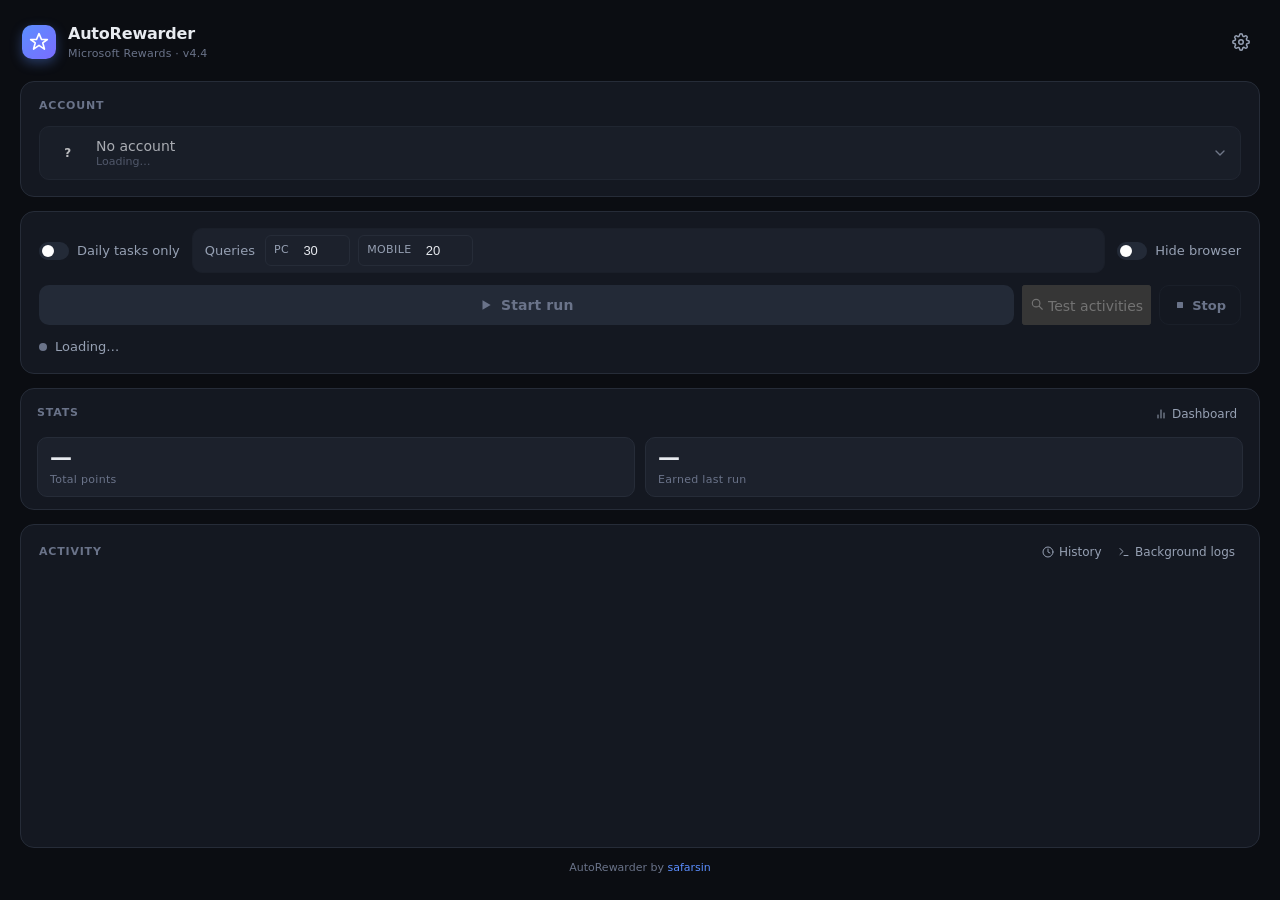
==== gui/index.html @ 1b13d006 "Merge pull request #9 from dragonballls/chore/remove-ai-helper Remove the read-only Ollama AI helper" ====
<!DOCTYPE html>
<html lang="en">
<head>
  <meta charset="UTF-8">
  <title>AutoRewarder</title>

  <link rel="stylesheet" href="normalize.css">
  <link rel="stylesheet" href="styles.css">
</head>
<body>

  <main class="app">

    <!-- ==================== Header ==================== -->
    <header class="app-header">
      <div class="brand">
        <div class="brand-mark" aria-hidden="true">
          <svg width="20" height="20" viewBox="0 0 24 24" fill="none" stroke="currentColor" stroke-width="2" stroke-linecap="round" stroke-linejoin="round">
            <path d="M12 2l3 7h7l-5.5 4 2 7.5-6.5-4.5-6.5 4.5 2-7.5L2 9h7z"></path>
          </svg>
        </div>
        <div class="brand-text">
          <h1>AutoRewarder</h1>
          <span class="brand-sub">Microsoft Rewards · v4.4</span>
        </div>
      </div>

      <div class="header-actions">
        <button id="settingsBtn" class="icon-ghost" type="button" aria-label="Settings" title="Settings">
          <svg width="18" height="18" viewBox="0 0 24 24" fill="none" stroke="currentColor" stroke-width="2" stroke-linecap="round" stroke-linejoin="round">
            <circle cx="12" cy="12" r="3"></circle>
            <path d="M19.4 15a1.65 1.65 0 0 0 .33 1.82l.06.06a2 2 0 1 1-2.83 2.83l-.06-.06a1.65 1.65 0 0 0-1.82-.33 1.65 1.65 0 0 0-1 1.51V21a2 2 0 1 1-4 0v-.09A1.65 1.65 0 0 0 9 19.4a1.65 1.65 0 0 0-1.82.33l-.06.06a2 2 0 1 1-2.83-2.83l.06-.06A1.65 1.65 0 0 0 4.6 15a1.65 1.65 0 0 0-1.51-1H3a2 2 0 1 1 0-4h.09A1.65 1.65 0 0 0 4.6 9a1.65 1.65 0 0 0-.33-1.82l-.06-.06a2 2 0 1 1 2.83-2.83l.06.06A1.65 1.65 0 0 0 9 4.6a1.65 1.65 0 0 0 1-1.51V3a2 2 0 1 1 4 0v.09a1.65 1.65 0 0 0 1 1.51 1.65 1.65 0 0 0 1.82-.33l.06-.06a2 2 0 1 1 2.83 2.83l-.06.06A1.65 1.65 0 0 0 19.4 9a1.65 1.65 0 0 0 1.51 1H21a2 2 0 1 1 0 4h-.09a1.65 1.65 0 0 0-1.51 1z"></path>
          </svg>
        </button>
      </div>
    </header>

    <!-- ==================== Account card ==================== -->
    <section class="card account-card">
      <div class="card-label">Account</div>
      <div class="account-picker" id="account_picker">
        <button class="account-trigger" id="account_trigger" type="button" aria-haspopup="listbox" aria-expanded="false" disabled>
          <span class="avatar" id="current_avatar" aria-hidden="true">?</span>
          <span class="account-info">
            <span class="account-name" id="current_label">No account</span>
            <span class="account-meta" id="current_meta">Loading…</span>
          </span>
          <svg class="chev" width="16" height="16" viewBox="0 0 24 24" fill="none" stroke="currentColor" stroke-width="2" stroke-linecap="round" stroke-linejoin="round" aria-hidden="true">
            <polyline points="6 9 12 15 18 9"></polyline>
          </svg>
        </button>
        <div class="account-menu" id="account_menu" role="listbox" hidden></div>
      </div>
    </section>

    <!-- ==================== Run card ==================== -->
    <section class="card run-card">
      <div class="run-top">
        <label class="toggle-row" title="Skip searches; only complete the daily Rewards tasks and the visual search">
          <input type="checkbox" id="dailyOnlyToggle">
          <span class="toggle-pill"></span>
          <span class="toggle-label">Daily tasks only</span>
        </label>

        <div class="field-inline queries-panel">
          <span class="field-label">Queries</span>
          <div class="count-group">
            <label class="count-field" title="Desktop searches (up to 30/day on Microsoft Rewards)">
              <span>PC</span>
              <input type="number" id="count_pc" value="30" min="0" max="130">
            </label>
            <label class="count-field" title="Mobile searches (up to 20/day on Microsoft Rewards)">
              <span>Mobile</span>
              <input type="number" id="count_mobile" value="20" min="0" max="99">
            </label>
          </div>
        </div>

        <label class="toggle-row" title="Run browser in the background">
          <input type="checkbox" id="hideBrowserToggle">
          <span class="toggle-pill"></span>
          <span class="toggle-label">Hide browser</span>
        </label>
      </div>

      <div class="run-actions">
        <button id="start_btn" class="primary-btn-lg" onclick="start_bot()" disabled>
          <svg class="btn-icon" width="14" height="14" viewBox="0 0 24 24" fill="currentColor" aria-hidden="true">
            <polygon points="6 4 20 12 6 20 6 4"></polygon>
          </svg>
          <span class="btn-label">Start run</span>
        </button>
        <button id="test_activities_btn" class="activity-test-btn" type="button"
                onclick="test_reward_activities()" disabled
                title="Read-only check of available activity types. Does not complete activities.">
          <svg width="14" height="14" viewBox="0 0 24 24" fill="none" stroke="currentColor" stroke-width="2" stroke-linecap="round" stroke-linejoin="round" aria-hidden="true">
            <circle cx="10.5" cy="10.5" r="6.5"></circle>
            <path d="m16 16 5 5"></path>
          </svg>
          <span class="activity-test-label">Test activities</span>
        </button>
        <button id="stop_btn" class="stop-btn" type="button" onclick="stop_bot()" disabled aria-label="Stop the current run">
          <svg width="12" height="12" viewBox="0 0 24 24" fill="currentColor" aria-hidden="true">
            <rect x="6" y="6" width="12" height="12" rx="1"></rect>
          </svg>
          <span class="stop-label">Stop</span>
        </button>
      </div>

      <div class="status-row">
        <span class="dot" id="dot"></span>
        <span id="status_text">Loading…</span>
      </div>
    </section>

    <!-- ==================== Stats card ==================== -->
    <section class="card stats-card" id="stats_card" role="button" tabindex="0"
             title="Open the statistics dashboard" onclick="show_stats()"
             onkeydown="if (event.key === 'Enter' || event.key === ' ') { event.preventDefault(); show_stats(); }">
      <div class="card-header">
        <div class="card-label">Stats</div>
        <span class="ghost-link" aria-hidden="true">
          <svg width="12" height="12" viewBox="0 0 24 24" fill="none" stroke="currentColor" stroke-width="2" stroke-linecap="round" stroke-linejoin="round">
            <line x1="18" y1="20" x2="18" y2="10"></line>
            <line x1="12" y1="20" x2="12" y2="4"></line>
            <line x1="6" y1="20" x2="6" y2="14"></line>
          </svg>
          Dashboard
        </span>
      </div>
      <div class="stats-tiles">
        <div class="stat-tile">
          <span class="stat-value" id="stat_total">—</span>
          <span class="stat-label" id="stat_total_label">Total points</span>
        </div>
        <div class="stat-tile">
          <span class="stat-value" id="stat_session">—</span>
          <span class="stat-label">Earned last run</span>
        </div>
      </div>
    </section>

    <!-- ==================== Activity card ==================== -->
    <section class="card activity-card">
      <div class="card-header">
        <div class="card-label">Activity</div>
        <div>
          <button id="history_btn" class="ghost-link" type="button" onclick="show_history()">
            <svg width="12" height="12" viewBox="0 0 24 24" fill="none" stroke="currentColor" stroke-width="2" stroke-linecap="round" stroke-linejoin="round" aria-hidden="true">
              <circle cx="12" cy="12" r="10"></circle>
              <polyline points="12 6 12 12 16 14"></polyline>
            </svg>
            History
          </button>
          <button id="logs_btn" class="ghost-link" type="button" onclick="show_background_logs()">
            <svg width="12" height="12" viewBox="0 0 24 24" fill="none" stroke="currentColor" stroke-width="2" stroke-linecap="round" stroke-linejoin="round" aria-hidden="true">
              <path d="M4 17l6-6-6-6"></path>
              <path d="M12 19h8"></path>
            </svg>
            Background logs
          </button>
        </div>
      </div>
      <div id="log_area" class="activity-feed"></div>
    </section>

    <footer class="app-footer">
      AutoRewarder by <a href="#" id="repo_link" onclick="pywebview.api.open_link('https://github.com/safarsin/AutoRewarder'); return false;">safarsin</a>
    </footer>

  </main>

  <!-- ==================== Empty state (first launch) ==================== -->
  <div id="empty_state" class="empty-overlay" hidden>
    <div class="empty-card">
      <div class="empty-illu" aria-hidden="true">
        <svg width="96" height="96" viewBox="0 0 96 96" fill="none" stroke="currentColor" stroke-width="2" stroke-linecap="round" stroke-linejoin="round">
          <rect x="14" y="22" width="68" height="44" rx="4" fill="var(--surface-2)"></rect>
          <line x1="8" y1="70" x2="88" y2="70"></line>
          <line x1="38" y1="70" x2="58" y2="70" stroke-width="3" stroke="var(--surface-2)"></line>
          <circle cx="48" cy="42" r="11" fill="var(--accent-soft)" stroke="var(--accent)"></circle>
          <line x1="48" y1="36" x2="48" y2="48" stroke="var(--accent)"></line>
          <line x1="42" y1="42" x2="54" y2="42" stroke="var(--accent)"></line>
        </svg>
      </div>
      <h2 class="empty-title">Welcome to AutoRewarder</h2>
      <p class="empty-subtitle">Add your first Microsoft account to get started.</p>
      <button id="empty_cta" class="primary-btn-lg" type="button">
        <svg width="14" height="14" viewBox="0 0 24 24" fill="none" stroke="currentColor" stroke-width="2.5" stroke-linecap="round" stroke-linejoin="round" aria-hidden="true">
          <line x1="12" y1="5" x2="12" y2="19"></line>
          <line x1="5" y1="12" x2="19" y2="12"></line>
        </svg>
        Create your first account
      </button>
    </div>
  </div>

  <!-- ==================== Settings modal ==================== -->
  <!--
    Two columns: a side navigation (application sections, then one entry per
    account, then About) and a pane showing a single panel at a time. Account
    panels and their nav entries are built in script.js from get_all_schedules().
  -->
  <div id="settings_modal" class="modal-backdrop" hidden>
    <div class="modal-box settings-box" role="dialog" aria-modal="true" aria-labelledby="settings_modal_title">

      <aside class="settings-nav" id="settings_nav">
        <h3 id="settings_modal_title" class="settings-nav-title">Settings</h3>

        <div class="settings-nav-group">
          <div class="settings-nav-eyebrow">Application</div>
          <button class="settings-nav-item" type="button" data-panel="general">
            <svg class="settings-nav-icon" viewBox="0 0 24 24" fill="none" stroke="currentColor" stroke-width="2" stroke-linecap="round" aria-hidden="true">
              <line x1="4" y1="21" x2="4" y2="14"></line><line x1="4" y1="10" x2="4" y2="3"></line>
              <line x1="12" y1="21" x2="12" y2="12"></line><line x1="12" y1="8" x2="12" y2="3"></line>
              <line x1="20" y1="21" x2="20" y2="16"></line><line x1="20" y1="12" x2="20" y2="3"></line>
              <line x1="1" y1="14" x2="7" y2="14"></line><line x1="9" y1="8" x2="15" y2="8"></line><line x1="17" y1="16" x2="23" y2="16"></line>
            </svg>
            <span class="settings-nav-label">General</span>
          </button>
          <button class="settings-nav-item" type="button" data-panel="tasks">
            <svg class="settings-nav-icon" viewBox="0 0 24 24" fill="none" stroke="currentColor" stroke-width="2" stroke-linecap="round" stroke-linejoin="round" aria-hidden="true">
              <path d="M22 11.08V12a10 10 0 1 1-5.93-9.14"></path><polyline points="22 4 12 14.01 9 11.01"></polyline>
            </svg>
            <span class="settings-nav-label">Daily tasks</span>
          </button>
          <button class="settings-nav-item" type="button" data-panel="search">
            <svg class="settings-nav-icon" viewBox="0 0 24 24" fill="none" stroke="currentColor" stroke-width="2" stroke-linecap="round" aria-hidden="true">
              <circle cx="11" cy="11" r="8"></circle><line x1="21" y1="21" x2="16.65" y2="16.65"></line>
            </svg>
            <span class="settings-nav-label">Search terms</span>
          </button>
        </div>

        <div class="settings-nav-group">
          <div class="settings-nav-eyebrow">Accounts</div>
          <div id="settings_nav_accounts" class="settings-nav-accounts"></div>
          <button id="settingsAddAccount" class="settings-nav-add" type="button">
            <span class="settings-nav-add-icon" aria-hidden="true">
              <svg width="11" height="11" viewBox="0 0 24 24" fill="none" stroke="currentColor" stroke-width="2.5" stroke-linecap="round">
                <line x1="12" y1="5" x2="12" y2="19"></line><line x1="5" y1="12" x2="19" y2="12"></line>
              </svg>
            </span>
            Add account
          </button>
        </div>

        <div class="settings-nav-group settings-nav-bottom">
          <button class="settings-nav-item" type="button" data-panel="about">
            <svg class="settings-nav-icon" viewBox="0 0 24 24" fill="none" stroke="currentColor" stroke-width="2" stroke-linecap="round" aria-hidden="true">
              <circle cx="12" cy="12" r="10"></circle><line x1="12" y1="16" x2="12" y2="12"></line><line x1="12" y1="8" x2="12.01" y2="8"></line>
            </svg>
            <span class="settings-nav-label">About</span>
          </button>
        </div>
      </aside>

      <section class="settings-pane">
        <div class="settings-pane-header">
          <div class="settings-pane-heading">
            <h3 id="settings_pane_title" class="modal-title">General</h3>
            <p id="settings_pane_desc" class="settings-pane-desc"></p>
          </div>
        </div>

        <div class="settings-pane-body" id="settings_pane_body">

          <!-- General -->
          <div class="settings-panel" data-panel="general" data-title="General"
               data-desc="How AutoRewarder behaves on your machine.">
            <label class="settings-row">
              <div class="settings-row-text">
                <div class="settings-row-label">Background auto-run</div>
                <div class="settings-row-hint" id="startup_hint">Automatically run AutoRewarder in the background at each account's scheduled time.</div>
              </div>
              <span class="toggle-compact">
                <input type="checkbox" id="startupToggle">
                <span class="toggle-pill"></span>
              </span>
            </label>
            <label class="settings-row">
              <div class="settings-row-text">
                <div class="settings-row-label">Close to tray</div>
                <div class="settings-row-hint">Clicking X minimizes to the system tray instead of quitting. Takes effect on next launch.</div>
              </div>
              <span class="toggle-compact">
                <input type="checkbox" id="closeToTrayToggle">
                <span class="toggle-pill"></span>
              </span>
            </label>

            <div class="settings-row settings-row-stack">
              <div class="settings-row-text">
                <div class="settings-row-label">Pause between manual searches</div>
                <div class="settings-row-hint">
                  Sets a random pause between search queries during a normal manual run.
                  It does not apply to scheduled runs or GUI runs with Advanced scheduling enabled.
                </div>
              </div>
              <div class="form-grid-2 manual-search-delay-fields">
                <div class="form-field">
                  <label for="manualSearchDelayMin">MINIMUM, SECONDS</label>
                  <input type="number" id="manualSearchDelayMin" min="0" max="1800" step="0.1">
                </div>
                <div class="form-field">
                  <label for="manualSearchDelayMax">MAXIMUM, SECONDS</label>
                  <input type="number" id="manualSearchDelayMax" min="0" max="1800" step="0.1">
                </div>
              </div>
            </div>
          </div>

          <!-- Daily tasks -->
          <div class="settings-panel" data-panel="tasks" data-title="Daily tasks"
               data-desc="A task that already ran today is skipped on the next run. Turn these on to run it again anyway.">
            <label class="settings-row">
              <div class="settings-row-text">
                <div class="settings-row-label">Force daily tasks</div>
                <div class="settings-row-hint">Run the Daily Set and More Activities even when today is already marked as done. Cards that are genuinely complete are still skipped.</div>
              </div>
              <span class="toggle-compact">
                <input type="checkbox" id="forceDailyToggle">
                <span class="toggle-pill"></span>
              </span>
            </label>
            <label class="settings-row">
              <div class="settings-row-text">
                <div class="settings-row-label">Force visual search</div>
                <div class="settings-row-hint">Run the visual search even when today is already marked as done. A different image is used each time.</div>
              </div>
              <span class="toggle-compact">
                <input type="checkbox" id="forceVisualToggle">
                <span class="toggle-pill"></span>
              </span>
            </label>
          </div>

          <!-- Search terms -->
          <div class="settings-panel" data-panel="search" data-title="Search terms"
               data-desc="Where the Bing queries come from on each run.">
            <label class="settings-row">
              <div class="settings-row-text">
                <div class="settings-row-label">Generate search terms with AI (LLM)</div>
                <div class="settings-row-hint">Choose a cloud LLM or local Ollama to generate fresh queries in your language. Cloud providers use your API key; Ollama runs on this PC. Falls back to the built-in list if generation fails.</div>
              </div>
              <span class="toggle-compact">
                <input type="checkbox" id="llmToggle">
                <span class="toggle-pill"></span>
              </span>
            </label>

            <div id="llm_fields" class="settings-fields">
              <div class="form-grid-2">
                <div class="form-field">
                  <label for="llmProvider">Provider</label>
                  <select id="llmProvider">
                    <option value="openai">OpenAI</option>
                    <option value="openai-compatible">OpenAI-compatible</option>
                    <option value="anthropic">Anthropic</option>
                    <option value="gemini">Google Gemini</option>
                    <option value="ollama">Ollama (local)</option>
                  </select>
                </div>
                <div class="form-field">
                  <label for="llmModel">Model</label>
                  <div class="field-with-button">
                    <!-- Options are filled by script.js: default, models loaded
                         from the provider for this key, then "Custom…". -->
                    <select id="llmModel">
                      <option value="">Default for provider</option>
                      <option value="__custom__">Custom…</option>
                    </select>
                    <button id="llmModelRefresh" class="icon-btn" type="button" aria-label="Load the model list from the provider" title="Load the model list from the provider">
                      <svg viewBox="0 0 24 24" aria-hidden="true"><polyline points="23 4 23 10 17 10"></polyline><path d="M20.49 15A9 9 0 1 1 18 5.3L23 10"></path></svg>
                    </button>
                  </div>
                </div>
              </div>
              <div class="form-field" id="llm_model_custom_field" hidden>
                <label for="llmModelCustom">Custom model id</label>
                <input type="text" id="llmModelCustom" placeholder="e.g. gpt-5.4-nano" autocomplete="off" spellcheck="false">
              </div>
              <p class="form-hint" id="llm_model_hint">Load the list to pick a model, or keep the provider default.</p>
              <div class="form-field" id="llm_base_url_field" hidden>
                <label for="llmBaseUrl">Base URL</label>
                <input type="url" id="llmBaseUrl" placeholder="http://127.0.0.1:11434" autocomplete="off" spellcheck="false">
              </div>
              <div class="form-grid-2">
                <div class="form-field">
                  <label for="llmApiKey">API key</label>
                  <div class="input-with-action">
                    <input type="password" id="llmApiKey" placeholder="Your own API key" autocomplete="off" spellcheck="false">
                    <button id="llmApiKeyToggle" class="input-action" type="button" aria-label="Show API key" title="Show API key">
                      <svg width="15" height="15" viewBox="0 0 24 24" fill="none" stroke="currentColor" stroke-width="2" stroke-linecap="round" stroke-linejoin="round" aria-hidden="true">
                        <path d="M1 12s4-8 11-8 11 8 11 8-4 8-11 8-11-8-11-8z"></path><circle cx="12" cy="12" r="3"></circle>
                      </svg>
                    </button>
                  </div>
                </div>
                <div class="form-field">
                  <label for="llmLocale">Language</label>
                  <input type="text" id="llmLocale" placeholder="auto" autocomplete="off" spellcheck="false">
                </div>
              </div>
              <p class="form-hint" id="llm_key_hint">Get an API key from <a href="#" id="llmKeyLink">your provider</a>.</p>
              <p class="form-hint" id="llm_locale_hint">Leave "auto" to follow your system language, or enter a locale like fr-FR.</p>
              <p class="form-hint">Cloud API keys are stored locally in settings.json (plain text). Ollama requests stay on this PC when using the default local address.</p>
            </div>
          </div>

          <!-- One panel per account, built by script.js -->
          <div id="settings_account_panels"></div>

          <!-- About -->
          <div class="settings-panel about-panel" data-panel="about" data-title="About"
               data-desc="Version, updates and where your data lives.">
            <div class="about-head">
              <div class="brand-mark" aria-hidden="true">
                <svg width="20" height="20" viewBox="0 0 24 24" fill="none" stroke="currentColor" stroke-width="2" stroke-linecap="round" stroke-linejoin="round">
                  <path d="M12 2l3 7h7l-5.5 4 2 7.5-6.5-4.5-6.5 4.5 2-7.5L2 9h7z"></path>
                </svg>
              </div>
              <div class="about-head-text">
                <div class="about-name" id="about_version">AutoRewarder</div>
                <div class="about-status" id="about_status">Microsoft Rewards automation.</div>
              </div>
            </div>
            <dl class="about-kv">
              <dt>Data folder</dt>
              <dd id="about_app_dir" class="about-kv-path">—</dd>
              <dt>Settings file</dt>
              <dd>settings.json, in that folder. It holds your LLM API key in plain text.</dd>
            </dl>
            <div class="about-actions">
              <button id="aboutCheckUpdates" class="btn-secondary" type="button">Check for updates</button>
              <button id="aboutOpenFolder" class="btn-secondary" type="button">Open data folder</button>
              <button id="aboutGithub" class="btn-secondary" type="button">GitHub</button>
            </div>
            <div class="about-credits">
              <div class="about-credit">
                <span class="about-credit-label">Author</span>
                <a class="about-person-link" href="#" onclick="pywebview.api.open_link('https://github.com/safarsin'); return false;">safarsin</a>
              </div>
              <div class="about-credit">
                <span class="about-credit-label">Co-author</span>
                <a class="about-person-link" href="#" onclick="pywebview.api.open_link('https://github.com/JeromeM'); return false;">JeromeM</a>
              </div>
              <div class="about-credit">
                <span class="about-credit-label">Contributors</span>
                <a class="about-person-link" href="#" onclick="pywebview.api.open_link('https://github.com/safarsin/AutoRewarder/graphs/contributors?all=1'); return false;">Open-source community</a>
              </div>
            </div>
          </div>

        </div>

        <div class="modal-footer">
          <span id="settings_dirty" class="settings-dirty">No changes</span>
          <button id="settingsCancel" class="btn-secondary" type="button">Cancel</button>
          <button id="settingsSave" class="btn-primary" type="button">Save</button>
        </div>
      </section>

    </div>
  </div>

  <!-- ==================== Toast container ==================== -->
  <div id="toast_container" class="toast-container" aria-live="polite" aria-atomic="false"></div>

  <!-- ==================== Generic modal ==================== -->
  <div id="app_modal" class="modal-backdrop" hidden>
    <div class="modal-box" role="dialog" aria-modal="true" aria-labelledby="modal_title">
      <div class="modal-header">
        <h3 id="modal_title" class="modal-title">Title</h3>
      </div>
      <div class="modal-body">
        <p id="modal_message" class="modal-message"></p>
        <input id="modal_input" class="modal-input" type="text" hidden>
      </div>
      <div class="modal-footer">
        <button id="modal_cancel" class="btn-secondary" type="button">Cancel</button>
        <button id="modal_confirm" class="btn-primary" type="button">OK</button>
      </div>
    </div>
  </div>

  <script src="script.js"></script>
  <script src="settings.js"></script>

</body>
</html>
---- gui/styles.css ----
/* =========================================================================
   AutoRewarder — Design System
   Simple, modern, card-based dark UI.
   ========================================================================= */

:root {
  /* Tell the engine that the whole UI is dark-themed. Native form
     controls (notably the <input type="time"> clock indicator) then
     render their glyphs in their dark-mode variant — white-on-
     transparent instead of black — and stay visible on --surface-1. */
  color-scheme: dark;

  /* Palette */
  --bg:           #0b0d12;
  --surface-1:    #141821;
  --surface-2:    #1c212c;
  --surface-3:    #232a37;
  --border:       #262c38;
  --border-soft:  #1a1f29;

  --text:         #e8ebf0;
  --text-muted:   #96a0b3;
  --text-dim:     #6a7389;

  --accent:       #5b8eff;
  --accent-hover: #4a7cee;
  --accent-soft:  rgba(91, 142, 255, 0.14);
  --accent-glow:  rgba(91, 142, 255, 0.35);

  --success:      #34d399;
  --success-soft: rgba(52, 211, 153, 0.15);
  --warning:      #fbbf24;
  --warning-soft: rgba(251, 191, 36, 0.15);
  --danger:       #f87171;
  --danger-soft:  rgba(248, 113, 113, 0.15);

  /* Geometry */
  --radius-sm:  6px;
  --radius-md:  10px;
  --radius-lg:  14px;
  --radius-xl:  18px;

  --shadow-sm:  0 1px 2px rgba(0, 0, 0, 0.3);
  --shadow-md:  0 4px 12px rgba(0, 0, 0, 0.35);
  --shadow-lg:  0 12px 32px rgba(0, 0, 0, 0.55);
}

* { box-sizing: border-box; }

html, body {
  height: 100%;
  margin: 0;
}

body {
  font-family: "Inter", -apple-system, "Segoe UI", system-ui, sans-serif;
  font-size: 14px;
  line-height: 1.5;
  background-color: var(--bg);
  color: var(--text);
  -webkit-font-smoothing: antialiased;
  user-select: none;
  overflow: hidden;
}

button {
  font-family: inherit;
  font-size: inherit;
  cursor: pointer;
}

/* =========================================================================
   App shell
   ========================================================================= */

.app {
  display: flex;
  flex-direction: column;
  gap: 14px;
  padding: 20px;
  height: 100%;
}

/* Header */

.app-header {
  display: flex;
  align-items: center;
  justify-content: space-between;
  padding: 2px 2px 4px 2px;
}

.brand {
  display: flex;
  align-items: center;
  gap: 12px;
}

.brand-mark {
  width: 34px;
  height: 34px;
  border-radius: 10px;
  background: linear-gradient(135deg, var(--accent), #7a6cff);
  color: white;
  display: flex;
  align-items: center;
  justify-content: center;
  box-shadow: 0 4px 12px var(--accent-glow);
}

.brand-text h1 {
  margin: 0;
  font-size: 16px;
  font-weight: 600;
  letter-spacing: -0.2px;
}

.brand-sub {
  display: block;
  font-size: 11px;
  color: var(--text-dim);
  letter-spacing: 0.2px;
}

.header-actions {
  display: flex;
  align-items: center;
  gap: 4px;
}

.app-footer {
  text-align: center;
  font-size: 11px;
  color: var(--text-dim);
  padding: 2px 0 4px 0;
  margin-top: -4px;
  flex-shrink: 0;
}

.app-footer a {
  color: var(--accent);
  text-decoration: none;
  font-weight: 500;
  transition: color 0.15s;
}

.app-footer a:hover {
  color: var(--accent-hover);
  text-decoration: underline;
}

/* =========================================================================
   Card
   ========================================================================= */

.card {
  background-color: var(--surface-1);
  border: 1px solid var(--border);
  border-radius: var(--radius-lg);
  padding: 16px 18px;
  display: flex;
  flex-direction: column;
  gap: 12px;
}

.card-label {
  font-size: 11px;
  font-weight: 600;
  letter-spacing: 0.8px;
  text-transform: uppercase;
  color: var(--text-dim);
}

.card-header {
  display: flex;
  align-items: center;
  justify-content: space-between;
}

/* =========================================================================
   Account picker (custom dropdown)
   ========================================================================= */

.account-picker {
  position: relative;
}

.account-trigger {
  width: 100%;
  display: flex;
  align-items: center;
  gap: 12px;
  padding: 10px 12px;
  background-color: var(--surface-2);
  border: 1px solid var(--border);
  border-radius: var(--radius-md);
  color: var(--text);
  text-align: left;
  transition: border-color 0.15s, background-color 0.15s, box-shadow 0.15s;
}

.account-trigger:hover:not(:disabled) {
  border-color: var(--accent);
  background-color: var(--surface-3);
}

.account-trigger:focus-visible {
  outline: none;
  border-color: var(--accent);
  box-shadow: 0 0 0 3px var(--accent-soft);
}

.account-trigger:disabled {
  cursor: not-allowed;
  opacity: 0.7;
}

.account-trigger[aria-expanded="true"] .chev {
  transform: rotate(180deg);
}

.account-info {
  display: flex;
  flex-direction: column;
  gap: 1px;
  flex: 1;
  min-width: 0;
}

.account-name {
  font-size: 14px;
  font-weight: 500;
  color: var(--text);
  overflow: hidden;
  text-overflow: ellipsis;
  white-space: nowrap;
}

.account-meta {
  font-size: 11px;
  color: var(--text-dim);
}

.chev {
  color: var(--text-muted);
  flex-shrink: 0;
  transition: transform 0.2s;
}

.account-menu {
  position: absolute;
  top: calc(100% + 6px);
  left: 0;
  right: 0;
  z-index: 50;
  background-color: var(--surface-2);
  border: 1px solid var(--border);
  border-radius: var(--radius-md);
  padding: 6px;
  box-shadow: var(--shadow-md);
  max-height: 260px;
  overflow-y: auto;
  animation: menu-in 0.15s ease-out;
}

.account-menu[hidden] { display: none; }

.account-option {
  display: flex;
  align-items: center;
  gap: 10px;
  width: 100%;
  padding: 8px 10px;
  background: transparent;
  border: none;
  border-radius: var(--radius-sm);
  color: var(--text);
  text-align: left;
  transition: background-color 0.1s;
}

.account-option:hover {
  background-color: var(--surface-3);
}

.account-option.current {
  background-color: var(--accent-soft);
}

.account-option.current .account-option-check {
  color: var(--accent);
  opacity: 1;
}

.account-option-info {
  flex: 1;
  min-width: 0;
  display: flex;
  flex-direction: column;
  gap: 2px;
}

.account-option-name {
  display: block;
  font-size: 13px;
  line-height: 1.25;
  overflow: hidden;
  text-overflow: ellipsis;
  white-space: nowrap;
}

.account-option-meta {
  display: block;
  font-size: 11px;
  line-height: 1.2;
  color: var(--text-dim);
}

.account-option-check {
  color: transparent;
  flex-shrink: 0;
}

.menu-divider {
  height: 1px;
  background-color: var(--border-soft);
  margin: 4px 2px;
}

.menu-action {
  display: flex;
  align-items: center;
  gap: 8px;
  width: 100%;
  padding: 8px 10px;
  background: transparent;
  border: none;
  border-radius: var(--radius-sm);
  color: var(--accent);
  text-align: left;
  font-size: 13px;
  transition: background-color 0.1s;
}

.menu-action:hover { background-color: var(--accent-soft); }

@keyframes menu-in {
  from { opacity: 0; transform: translateY(-4px); }
  to   { opacity: 1; transform: translateY(0); }
}

/* =========================================================================
   Avatar
   ========================================================================= */

.avatar {
  display: inline-flex;
  align-items: center;
  justify-content: center;
  width: 32px;
  height: 32px;
  border-radius: 50%;
  font-size: 12px;
  font-weight: 600;
  color: white;
  text-transform: uppercase;
  flex-shrink: 0;
  letter-spacing: 0.3px;
  user-select: none;
}

.avatar-sm { width: 24px; height: 24px; font-size: 10px; }
.avatar-lg { width: 40px; height: 40px; font-size: 14px; }

/* =========================================================================
   Run card — queries, toggle, big start button
   ========================================================================= */

.run-top {
  display: flex;
  align-items: center;
  justify-content: flex-start;
  flex-wrap: wrap;
  gap: 12px;
}

.run-top .toggle-row {
  flex: 0 0 auto;
  min-width: max-content;
}

.run-top .queries-panel {
  flex: 1 1 240px;
  min-width: 0;
}

.queries-panel {
  background-color: var(--surface-2);
  border: 1px solid var(--border-soft);
  border-radius: var(--radius-md);
  padding: 6px 12px;
}

input[type="number"]:disabled {
  opacity: 0.5;
  cursor: not-allowed;
}

.queries-panel:has(input[type="number"]:disabled) {
  opacity: 0.55;
}

.field-inline {
  display: flex;
  align-items: center;
  gap: 10px;
}

.field-label {
  font-size: 13px;
  color: var(--text-muted);
}

input[type="number"] {
  width: 60px;
  padding: 7px 8px;
  background-color: var(--surface-2);
  border: 1px solid var(--border);
  border-radius: var(--radius-sm);
  color: var(--text);
  font-size: 14px;
  font-weight: 500;
  text-align: center;
  outline: none;
  transition: border-color 0.15s, box-shadow 0.15s;
}

input[type="number"]:focus {
  border-color: var(--accent);
  box-shadow: 0 0 0 3px var(--accent-soft);
}

/* PC + Mobile query counters in the Run card */
.count-group {
  display: flex;
  gap: 8px;
}

.count-field {
  display: inline-flex;
  align-items: center;
  gap: 6px;
  padding: 4px 8px;
  background-color: var(--surface-2);
  border: 1px solid var(--border);
  border-radius: var(--radius-sm);
  cursor: pointer;
  transition: border-color 0.15s;
}

.count-field:hover { border-color: var(--accent); }
.count-field:focus-within {
  border-color: var(--accent);
  box-shadow: 0 0 0 3px var(--accent-soft);
}

.count-field > span {
  font-size: 11px;
  font-weight: 500;
  color: var(--text-muted);
  text-transform: uppercase;
  letter-spacing: 0.4px;
}

.count-field input[type="number"] {
  width: 46px;
  padding: 3px 4px;
  background-color: transparent;
  border: none;
  border-radius: 0;
  font-size: 13px;
}

.count-field input[type="number"]:focus {
  border: none;
  box-shadow: none;
}

/* Toggle switch */

.toggle-row {
  display: inline-flex;
  align-items: center;
  gap: 8px;
  cursor: pointer;
  user-select: none;
}

.toggle-row input {
  position: absolute;
  opacity: 0;
  pointer-events: none;
}

.toggle-pill {
  display: inline-block;
  width: 30px;
  height: 18px;
  background-color: var(--surface-3);
  border-radius: 20px;
  position: relative;
  transition: background-color 0.2s;
  flex-shrink: 0;
}

.toggle-pill::before {
  content: "";
  position: absolute;
  width: 12px;
  height: 12px;
  border-radius: 50%;
  background-color: white;
  top: 3px;
  left: 3px;
  transition: transform 0.2s;
}

.toggle-row input:checked + .toggle-pill {
  background-color: var(--accent);
}

.toggle-row input:checked + .toggle-pill::before {
  transform: translateX(12px);
}

.toggle-row input:focus-visible + .toggle-pill {
  box-shadow: 0 0 0 3px var(--accent-soft);
}

.toggle-label {
  font-size: 13px;
  color: var(--text-muted);
  white-space: nowrap;
}

/* Primary large button */

.primary-btn-lg {
  display: inline-flex;
  align-items: center;
  justify-content: center;
  gap: 8px;
  width: 100%;
  padding: 12px 16px;
  background-color: var(--accent);
  color: white;
  border: none;
  border-radius: var(--radius-md);
  font-size: 14px;
  font-weight: 600;
  letter-spacing: 0.1px;
  transition: background-color 0.15s, transform 0.05s, box-shadow 0.2s;
  box-shadow: 0 2px 8px var(--accent-glow);
}

.primary-btn-lg:hover:not(:disabled) {
  background-color: var(--accent-hover);
  box-shadow: 0 4px 14px var(--accent-glow);
}

.primary-btn-lg:active:not(:disabled) { transform: translateY(1px); }

.primary-btn-lg:disabled {
  background-color: var(--surface-3);
  color: var(--text-dim);
  cursor: not-allowed;
  box-shadow: none;
}

/* Run actions row: Start button (flex grow) + Stop button (fixed) */

.run-actions {
  display: flex;
  align-items: stretch;
  gap: 8px;
  width: 100%;
}

.run-actions .primary-btn-lg {
  flex: 1;
  width: auto;
}

/* Single-task test button, and the picker it opens. Testing one earning task
   is the only way to tell whether that task works on this account. */

.test-task-btn {
  display: inline-flex;
  align-items: center;
  justify-content: center;
  gap: 7px;
  padding: 0 12px;
  min-width: 132px;
  background-color: var(--surface-2);
  color: var(--text);
  border: 1px solid var(--border);
  border-radius: var(--radius-md);
  font-size: 12px;
  font-weight: 600;
  cursor: pointer;
  transition: background-color 0.15s, border-color 0.15s, color 0.15s;
}

.test-task-btn:hover:not(:disabled) {
  background-color: var(--surface-3);
  border-color: var(--accent);
}

.test-task-btn:focus-visible {
  outline: 2px solid var(--accent);
  outline-offset: 2px;
}

.test-task-btn:disabled {
  color: var(--text-dim);
  border-color: var(--border-soft);
  cursor: not-allowed;
}

.test-task-btn svg {
  flex: 0 0 auto;
}

.task-picker-overlay {
  position: fixed;
  inset: 0;
  z-index: 1000;
  display: flex;
  align-items: center;
  justify-content: center;
  padding: 24px;
  background: rgba(4, 8, 14, 0.72);
  backdrop-filter: blur(2px);
}

.task-picker {
  width: min(520px, 100%);
  max-height: min(78vh, 640px);
  overflow-y: auto;
  padding: 20px;
  background: var(--surface-1);
  border: 1px solid var(--border);
  border-radius: var(--radius-lg);
  box-shadow: 0 18px 48px rgba(0, 0, 0, 0.45);
}

.task-picker h3 {
  margin: 0 0 6px;
  font-size: 15px;
  font-weight: 700;
}

.task-picker-hint {
  margin: 0 0 14px;
  color: var(--text-dim);
  font-size: 12px;
  line-height: 1.5;
}

.task-picker-list {
  display: flex;
  flex-direction: column;
  gap: 6px;
}

.task-picker-item {
  display: flex;
  flex-direction: column;
  gap: 3px;
  padding: 10px 12px;
  text-align: left;
  background: var(--surface-2);
  color: var(--text);
  border: 1px solid var(--border);
  border-radius: var(--radius-md);
  cursor: pointer;
  transition: background-color 0.12s, border-color 0.12s;
}

.task-picker-item:hover {
  background: var(--surface-3);
  border-color: var(--accent);
}

.task-picker-item:focus-visible {
  outline: 2px solid var(--accent);
  outline-offset: 2px;
}

.task-picker-name {
  font-size: 13px;
  font-weight: 600;
}

.task-picker-desc {
  color: var(--text-dim);
  font-size: 12px;
}

.task-picker-cancel {
  margin-top: 14px;
  width: 100%;
  padding: 9px 12px;
  background: transparent;
  color: var(--text-dim);
  border: 1px solid var(--border-soft);
  border-radius: var(--radius-md);
  font-size: 12px;
  font-weight: 600;
  cursor: pointer;
}

.task-picker-cancel:hover {
  color: var(--text);
  border-color: var(--border);
}

.stop-btn {
  display: inline-flex;
  align-items: center;
  justify-content: center;
  gap: 6px;
  padding: 0 14px;
  background-color: transparent;
  color: var(--danger);
  border: 1px solid var(--danger-soft);
  border-radius: var(--radius-md);
  font-size: 13px;
  font-weight: 600;
  cursor: pointer;
  transition: background-color 0.15s, border-color 0.15s, color 0.15s;
}

.stop-btn:hover:not(:disabled) {
  background-color: var(--danger-soft);
  border-color: var(--danger);
}

.stop-btn:disabled {
  color: var(--text-dim);
  border-color: var(--border-soft);
  cursor: not-allowed;
}

/* Status row */

.status-row {
  display: flex;
  align-items: center;
  gap: 8px;
  font-size: 13px;
  color: var(--text-muted);
}

.dot {
  width: 8px;
  height: 8px;
  border-radius: 50%;
  background-color: var(--text-dim);
  transition: background-color 0.3s, box-shadow 0.3s;
}

.dot.ready   { background-color: var(--accent);  box-shadow: 0 0 8px var(--accent-glow); }
.dot.warning { background-color: var(--warning); box-shadow: 0 0 8px var(--warning-soft); }
.dot.active  {
  background-color: var(--success);
  box-shadow: 0 0 10px var(--success);
  animation: pulse 1.6s ease-in-out infinite;
}

@keyframes pulse {
  0%, 100% { box-shadow: 0 0 8px var(--success); }
  50%      { box-shadow: 0 0 16px var(--success); }
}

/* =========================================================================
   Stats card (compact) — opens the dashboard window on click
   ========================================================================= */

.stats-card {
  padding: 12px 16px;
  gap: 10px;
  cursor: pointer;
  transition: border-color 0.15s, background-color 0.15s, box-shadow 0.15s;
}

.stats-card:hover {
  border-color: var(--accent);
  box-shadow: 0 0 0 1px var(--accent-soft);
}

.stats-card:focus-visible {
  outline: none;
  border-color: var(--accent);
  box-shadow: 0 0 0 2px var(--accent-glow);
}

.stats-card .ghost-link {
  pointer-events: none;
}

.stats-tiles {
  display: grid;
  grid-template-columns: 1fr 1fr;
  gap: 10px;
}

.stat-tile {
  display: flex;
  flex-direction: column;
  gap: 2px;
  padding: 8px 12px;
  background-color: var(--surface-2);
  border: 1px solid var(--border);
  border-radius: var(--radius-md);
}

.stat-value {
  font-size: 22px;
  font-weight: 700;
  line-height: 1.1;
  color: var(--text);
  font-variant-numeric: tabular-nums;
}

.stat-label {
  font-size: 11px;
  color: var(--text-dim);
  letter-spacing: 0.3px;
}

/* "Searching" state — pulses the values while Python scrapes the real balance
   (at launch or on a manual refresh). */
.stats-card.stats-loading .stat-value {
  position: relative;
  color: transparent;
  border-radius: var(--radius-sm);
  background: linear-gradient(90deg, var(--surface-3) 25%, var(--surface-2) 37%, var(--surface-3) 63%);
  background-size: 400% 100%;
  animation: stat-shimmer 1.3s ease-in-out infinite;
}

@keyframes stat-shimmer {
  0%   { background-position: 100% 50%; }
  100% { background-position: 0 50%; }
}

/* ---- Shared chart legend (used here and in the dashboard window) ---- */
.chart-legend {
  display: flex;
  gap: 12px;
}

.legend-item {
  display: inline-flex;
  align-items: center;
  gap: 5px;
  font-size: 10.5px;
  color: var(--text-muted);
}

.legend-dot {
  width: 9px;
  height: 9px;
  border-radius: 3px;
  display: inline-block;
}

/* Shared segment / legend colours (PC, Mobile, Daily, Earn, Quests). */
.legend-pc,     .bar-pc     { background-color: var(--accent); }
.legend-mobile, .bar-mobile { background-color: #a78bfa; }
.legend-daily,  .bar-daily  { background-color: var(--success); }
.legend-earn,   .bar-earn   { background-color: #f59e0b; }
.legend-quests, .bar-quests { background-color: #f472b6; }

/* =========================================================================
   Activity feed
   ========================================================================= */

.activity-card {
  flex: 1;
  min-height: 0;
  overflow: hidden;
}

.activity-feed {
  flex: 1;
  overflow-y: auto;
  padding: 4px 2px 0 2px;
  font-size: 12.5px;
  font-family: "JetBrains Mono", "SF Mono", "Consolas", "Courier New", monospace;
  color: var(--text-muted);
  line-height: 1.6;
  /* Let users select/copy log lines (body sets user-select: none globally). */
  user-select: text;
}

.log-line {
  display: block;
  padding: 2px 0;
  animation: log-in 0.25s ease-out;
}

.log-line.error   { color: var(--danger); }
.log-line.warning { color: var(--warning); }
.log-line.success { color: var(--success); }

@keyframes log-in {
  from { opacity: 0; transform: translateY(2px); }
  to   { opacity: 1; transform: translateY(0); }
}

.ghost-link {
  display: inline-flex;
  align-items: center;
  gap: 5px;
  background: transparent;
  border: none;
  padding: 4px 6px;
  color: var(--text-muted);
  font-size: 12px;
  border-radius: var(--radius-sm);
  transition: color 0.15s, background-color 0.15s;
}

.ghost-link:hover {
  color: var(--accent);
  background-color: var(--accent-soft);
}

/* =========================================================================
   Ghost icon button (header / modal close)
   ========================================================================= */

.icon-ghost {
  background: transparent;
  color: var(--text-muted);
  border: none;
  padding: 8px;
  border-radius: var(--radius-md);
  display: inline-flex;
  align-items: center;
  justify-content: center;
  transition: background-color 0.15s, color 0.15s;
}

.icon-ghost:hover {
  background-color: var(--surface-2);
  color: var(--text);
}

/* =========================================================================
   Empty state (overlays the app on first launch)
   ========================================================================= */

.empty-overlay {
  position: fixed;
  inset: 0;
  background-color: rgba(11, 13, 18, 0.92);
  backdrop-filter: blur(4px);
  -webkit-backdrop-filter: blur(4px);
  display: flex;
  align-items: center;
  justify-content: center;
  z-index: 100;
  animation: fade-in 0.3s ease-out;
}

.empty-overlay[hidden] { display: none; }

.empty-card {
  display: flex;
  flex-direction: column;
  align-items: center;
  gap: 10px;
  max-width: 340px;
  padding: 28px 28px 24px 28px;
  text-align: center;
  background-color: var(--surface-1);
  border: 1px solid var(--border);
  border-radius: var(--radius-xl);
  box-shadow: var(--shadow-lg);
  animation: modal-in 0.25s cubic-bezier(0.18, 0.89, 0.32, 1.28);
}

.empty-illu {
  color: var(--accent);
  margin-bottom: 4px;
}

.empty-title {
  margin: 0;
  font-size: 18px;
  font-weight: 600;
  color: var(--text);
}

.empty-subtitle {
  margin: 0 0 14px 0;
  font-size: 13px;
  color: var(--text-muted);
}

/* =========================================================================
   Toasts
   ========================================================================= */

.toast-container {
  position: fixed;
  bottom: 16px;
  right: 16px;
  display: flex;
  flex-direction: column;
  gap: 8px;
  z-index: 10000;
  pointer-events: none;
}

.toast {
  pointer-events: auto;
  display: flex;
  align-items: flex-start;
  gap: 10px;
  min-width: 240px;
  max-width: 320px;
  padding: 10px 14px 10px 12px;
  background-color: var(--surface-2);
  color: var(--text);
  border: 1px solid var(--border);
  border-left: 3px solid var(--accent);
  border-radius: var(--radius-md);
  font-size: 13px;
  line-height: 1.4;
  box-shadow: var(--shadow-lg);
  animation: toast-in 0.25s cubic-bezier(0.18, 0.89, 0.32, 1.28);
}

.toast.hiding { animation: toast-out 0.2s ease-in forwards; }

.toast.success { border-left-color: var(--success); }
.toast.warning { border-left-color: var(--warning); }
.toast.error   { border-left-color: var(--danger); }
.toast.info    { border-left-color: var(--accent); }

.toast-icon { flex-shrink: 0; width: 16px; height: 16px; margin-top: 1px; }
.toast.success .toast-icon { color: var(--success); }
.toast.warning .toast-icon { color: var(--warning); }
.toast.error   .toast-icon { color: var(--danger); }
.toast.info    .toast-icon { color: var(--accent); }

.toast-msg { flex: 1; }

.star-prompt-toast {
  width: min-content;
  min-width: 280px;
  max-width: calc(100vw - 32px);
  padding: 14px 14px 15px 16px;
  background:
    linear-gradient(145deg, rgba(91, 142, 255, 0.08), transparent 48%),
    var(--surface-2);
  border-color: rgba(91, 142, 255, 0.2);
  border-left-width: 4px;
  box-shadow:
    0 12px 32px rgba(0, 0, 0, 0.55),
    0 0 24px rgba(91, 142, 255, 0.1);
}

.star-prompt-toast .toast-msg {
  width: 100%;
  min-width: 0;
}

.star-prompt-toast strong {
  display: block;
  margin-bottom: 4px;
  color: var(--text);
  font-size: 15px;
  font-weight: 650;
  letter-spacing: -0.1px;
}

.star-prompt-toast .toast-msg > div:not(.star-prompt-actions) {
  color: var(--text-muted);
  font-size: 12px;
  line-height: 1.45;
  white-space: normal;
  overflow-wrap: break-word;
}

.star-prompt-actions {
  display: flex;
  flex-wrap: nowrap;
  white-space: nowrap;
  align-items: center;
  gap: 6px;
  margin-top: 12px;
}

.star-prompt-actions button {
  min-height: 30px;
  padding: 5px 10px;
  border: 1px solid transparent;
  border-radius: var(--radius-sm);
  font-size: 12px;
  line-height: 1.2;
  transition:
    background-color 0.15s,
    border-color 0.15s,
    color 0.15s,
    transform 0.15s;
}

.star-prompt-actions button:active {
  transform: translateY(1px);
}

.star-prompt-star {
  background: var(--accent);
  border-color: var(--accent);
  color: white;
  font-weight: 600;
  box-shadow: 0 2px 8px var(--accent-glow);
}

.star-prompt-star:hover {
  background: var(--accent-hover);
  border-color: var(--accent-hover);
}

.star-prompt-later {
  background: var(--surface-3);
  border-color: var(--border);
  color: var(--text);
}

.star-prompt-later:hover {
  background: var(--surface-1);
  border-color: var(--text-dim);
}

.star-prompt-disable {
  background: transparent;
  border-color: transparent !important;
  color: var(--text-dim);
}

.star-prompt-disable:hover {
  border-color: var(--border) !important;
  color: var(--text-muted);
}

.star-prompt-toast .toast-close {
  margin: -2px -2px 0 4px;
}

.star-prompt-toast button:focus-visible {
  outline: 2px solid var(--accent);
  outline-offset: 2px;
}

.toast-close {
  background: transparent;
  color: var(--text-dim);
  border: none;
  padding: 0;
  font-size: 16px;
  line-height: 1;
}

.toast-close:hover { color: var(--text); }

@keyframes toast-in {
  from { transform: translateX(120%); opacity: 0; }
  to   { transform: translateX(0);    opacity: 1; }
}
@keyframes toast-out {
  from { transform: translateX(0);    opacity: 1; }
  to   { transform: translateX(120%); opacity: 0; }
}

/* =========================================================================
   Modals (generic + accounts)
   ========================================================================= */

.modal-backdrop {
  position: fixed;
  inset: 0;
  background-color: rgba(1, 4, 9, 0.65);
  backdrop-filter: blur(3px);
  -webkit-backdrop-filter: blur(3px);
  display: flex;
  align-items: center;
  justify-content: center;
  z-index: 9998;
  animation: fade-in 0.15s ease-out;
}

.modal-backdrop[hidden] { display: none; }

.modal-box {
  width: 340px;
  max-width: 90%;
  /* Never grow taller than the window: the body scrolls internally, the
     header and footer stay pinned so the Save / Cancel buttons are always
     reachable even with many accounts. */
  max-height: 90vh;
  background-color: var(--surface-1);
  border: 1px solid var(--border);
  border-radius: var(--radius-lg);
  box-shadow: var(--shadow-lg);
  animation: modal-in 0.2s cubic-bezier(0.18, 0.89, 0.32, 1.28);
  overflow: hidden;
  display: flex;
  flex-direction: column;
}

.modal-box.wide { width: 420px; }

.modal-header {
  display: flex;
  align-items: center;
  justify-content: space-between;
  padding: 14px 16px 6px 18px;
  flex-shrink: 0;
}

.modal-title {
  margin: 0;
  font-size: 15px;
  font-weight: 600;
  color: var(--text);
}

.modal-body {
  padding: 6px 18px 16px 18px;
  /* Take the remaining space inside the capped modal-box and scroll when
     the schedule list (or any future content) overflows. */
  flex: 1 1 auto;
  overflow-y: auto;
  min-height: 0;
}

.modal-message {
  margin: 0;
  font-size: 13px;
  color: var(--text-muted);
  line-height: 1.5;
}

.modal-input {
  width: 100%;
  margin-top: 12px;
  padding: 9px 11px;
  background-color: var(--surface-2);
  border: 1px solid var(--border);
  border-radius: var(--radius-sm);
  color: var(--text);
  font-size: 14px;
  outline: none;
  transition: border-color 0.15s, box-shadow 0.15s;
}

.modal-input:focus {
  border-color: var(--accent);
  box-shadow: 0 0 0 3px var(--accent-soft);
}

.modal-footer {
  display: flex;
  justify-content: flex-end;
  gap: 8px;
  padding: 10px 18px 14px 18px;
  border-top: 1px solid var(--border-soft);
  background-color: rgba(0, 0, 0, 0.15);
  flex-shrink: 0;  /* Pinned: Save/Cancel always visible. */
}

.btn-primary,
.btn-secondary {
  padding: 7px 14px;
  border-radius: var(--radius-md);
  font-size: 13px;
  border: 1px solid transparent;
  transition: background-color 0.15s, color 0.15s, border-color 0.15s;
}

.btn-primary {
  background-color: var(--accent);
  color: white;
  border-color: var(--accent);
}
.btn-primary:hover { background-color: var(--accent-hover); border-color: var(--accent-hover); }
.btn-primary:disabled { opacity: 0.6; cursor: default; }
.btn-primary:disabled:hover { background-color: var(--accent); border-color: var(--accent); }
.btn-primary.danger { background-color: var(--danger); border-color: var(--danger); color: white; }
.btn-primary.danger:hover { background-color: #e05555; border-color: #e05555; }

.btn-secondary {
  background-color: transparent;
  color: var(--text-muted);
  border-color: var(--border);
}
.btn-secondary:hover { color: var(--text); border-color: var(--text-muted); }
.btn-secondary:disabled { opacity: 0.6; cursor: default; }

/* =========================================================================
   Settings modal — side navigation + one panel at a time
   ========================================================================= */

/* Nearly the full 680x840 window: 172px of navigation on the left, and a
   content pane whose inner width matches the old single-column modal, so
   the existing row / field styles below apply unchanged. */
.modal-box.settings-box {
  width: 632px;
  max-width: calc(100% - 48px);
  height: 760px;
  max-height: 90vh;
  display: grid;
  grid-template-columns: 172px minmax(0, 1fr);
}

/* --- Navigation column --- */

.settings-nav {
  display: flex;
  flex-direction: column;
  gap: 14px;
  padding: 14px 10px 10px 10px;
  background-color: rgba(0, 0, 0, 0.18);
  border-right: 1px solid var(--border-soft);
  overflow-y: auto;
  min-height: 0;
}

.settings-nav-title {
  margin: 0;
  padding: 0 8px 2px 8px;
  font-size: 15px;
  font-weight: 600;
  color: var(--text);
}

.settings-nav-group {
  display: flex;
  flex-direction: column;
  gap: 2px;
}

.settings-nav-bottom { margin-top: auto; }

.settings-nav-eyebrow {
  font-size: 10.5px;
  font-weight: 600;
  letter-spacing: 0.8px;
  text-transform: uppercase;
  color: var(--text-dim);
  padding: 0 8px;
  margin-bottom: 6px;
}

.settings-nav-accounts {
  display: flex;
  flex-direction: column;
  gap: 2px;
}

.settings-nav-item {
  position: relative;
  display: flex;
  align-items: center;
  gap: 9px;
  width: 100%;
  padding: 7px 8px;
  background: transparent;
  border: none;
  border-radius: 8px;
  color: var(--text-muted);
  font-size: 13px;
  text-align: left;
  transition: background-color 0.15s, color 0.15s;
}

.settings-nav-item:hover {
  background-color: var(--surface-2);
  color: var(--text);
}

.settings-nav-item:focus-visible {
  outline: 2px solid var(--accent);
  outline-offset: -2px;
}

.settings-nav-item.active {
  background-color: var(--accent-soft);
  color: var(--text);
}

.settings-nav-item.active .settings-nav-icon { color: var(--accent); }

/* Unsaved-changes marker: a thin accent bar on the left edge of the entry. */
.settings-nav-item::before {
  content: "";
  position: absolute;
  left: 1px;
  top: 50%;
  width: 3px;
  height: 14px;
  margin-top: -7px;
  border-radius: 2px;
  background-color: var(--accent);
  opacity: 0;
  transition: opacity 0.15s;
}

.settings-nav-item[data-dirty="1"]::before { opacity: 1; }

.settings-nav-icon {
  width: 16px;
  height: 16px;
  color: var(--text-dim);
  flex-shrink: 0;
}

.settings-nav-item .avatar-sm { flex-shrink: 0; }

.settings-nav-label {
  flex: 1;
  min-width: 0;
  overflow: hidden;
  text-overflow: ellipsis;
  white-space: nowrap;
}

/* Per-account state dot: schedule on (green), setup pending (amber), off. */
.settings-nav-status {
  width: 6px;
  height: 6px;
  border-radius: 50%;
  background-color: var(--surface-3);
  flex-shrink: 0;
}

.settings-nav-status.on      { background-color: var(--success); }
.settings-nav-status.pending { background-color: var(--warning); }

.settings-nav-empty {
  padding: 6px 8px;
  font-size: 12px;
  color: var(--text-dim);
}

.settings-nav-add {
  display: flex;
  align-items: center;
  gap: 9px;
  width: 100%;
  margin-top: 4px;
  padding: 6px 8px;
  background: transparent;
  border: 1px dashed var(--border);
  border-radius: 8px;
  color: var(--text-dim);
  font-size: 12.5px;
  text-align: left;
  transition: color 0.15s, border-color 0.15s;
}

.settings-nav-add:hover {
  color: var(--text);
  border-color: var(--text-muted);
}

.settings-nav-add-icon {
  width: 22px;
  height: 22px;
  border-radius: 50%;
  display: inline-flex;
  align-items: center;
  justify-content: center;
  background-color: var(--surface-2);
  flex-shrink: 0;
}

/* --- Content pane --- */

.settings-pane {
  display: flex;
  flex-direction: column;
  min-width: 0;
  min-height: 0;
}

.settings-pane-header {
  padding: 16px 22px 10px 22px;
  flex-shrink: 0;
}

.settings-pane-heading { min-width: 0; }

.settings-pane-heading .modal-title { font-size: 16px; }

.settings-pane-desc {
  margin: 3px 0 0 0;
  font-size: 12px;
  color: var(--text-dim);
  line-height: 1.45;
}

.settings-pane-body {
  flex: 1 1 auto;
  min-height: 0;
  overflow-y: auto;
  padding: 4px 22px 18px 22px;
}

.settings-panel { display: none; }
.settings-panel.active { display: block; }
.settings-panel.about-panel.active {
  display: flex;
  flex-direction: column;
  min-height: 100%;
}

/* Footer summary of pending changes (left side of Save / Cancel). */
.settings-dirty {
  margin-right: auto;
  display: inline-flex;
  align-items: center;
  gap: 7px;
  font-size: 12px;
  color: var(--text-dim);
}

.settings-dirty::before {
  content: "";
  width: 6px;
  height: 6px;
  border-radius: 50%;
  background-color: var(--surface-3);
}

.settings-dirty.has-changes { color: var(--text-muted); }
.settings-dirty.has-changes::before { background-color: var(--accent); }

/* --- Groups and rows --- */

.settings-group {
  padding-bottom: 14px;
  margin-bottom: 14px;
  border-bottom: 1px solid var(--border-soft);
}

.settings-group:last-of-type {
  padding-bottom: 0;
  margin-bottom: 0;
  border-bottom: none;
}

.settings-group-title {
  font-size: 11px;
  font-weight: 600;
  letter-spacing: 0.8px;
  text-transform: uppercase;
  color: var(--text-dim);
  margin-bottom: 10px;
}

/* Group title + live summary + enable toggle on one line. */
.settings-group-header {
  display: flex;
  align-items: center;
  gap: 12px;
  margin-bottom: 10px;
}

.settings-group-header .settings-group-title { margin-bottom: 0; }

.settings-group-summary {
  margin-left: auto;
  font-size: 11.5px;
  color: var(--text-muted);
  overflow: hidden;
  text-overflow: ellipsis;
  white-space: nowrap;
  min-width: 0;
}

.settings-row {
  display: flex;
  align-items: center;
  justify-content: space-between;
  gap: 12px;
  padding: 9px 0;
  cursor: pointer;
}

.settings-row-stack {
  flex-direction: column;
  align-items: stretch;
}

.manual-search-delay-fields {
  width: 100%;
}

.settings-row + .settings-row { border-top: 1px solid var(--border-soft); }

.settings-row-text { flex: 1; min-width: 0; }

.settings-row-label {
  font-size: 14px;
  color: var(--text);
  font-weight: 500;
}

.settings-row-hint {
  font-size: 12px;
  color: var(--text-dim);
  margin-top: 2px;
  line-height: 1.4;
}

.toggle-compact {
  position: relative;
  flex-shrink: 0;
  cursor: pointer;
  display: inline-flex;
  align-items: center;
}

.toggle-compact input {
  position: absolute;
  opacity: 0;
  pointer-events: none;
}

.toggle-compact .toggle-pill { display: inline-block; }

.toggle-compact input:checked + .toggle-pill {
  background-color: var(--accent);
}

.toggle-compact input:checked + .toggle-pill::before {
  transform: translateX(12px);
}

.toggle-compact input:focus-visible + .toggle-pill {
  box-shadow: 0 0 0 3px var(--accent-soft);
}

.settings-group-hint {
  margin: 0 0 10px 0;
  font-size: 12px;
  color: var(--text-dim);
  line-height: 1.45;
}

/* A block of form fields that dims when its parent toggle is off
   (LLM config, an account's schedule). */
.settings-fields {
  margin-top: 10px;
  display: flex;
  flex-direction: column;
  gap: 8px;
  transition: opacity 0.15s;
}

.settings-fields.dim {
  opacity: 0.45;
  pointer-events: none;
}

.settings-fields .form-hint { margin: 2px 0 0 0; }

.settings-group-header + .settings-fields { margin-top: 0; }

/* --- Account panel: identity header + setup banner --- */

.settings-account-head {
  display: flex;
  align-items: center;
  gap: 12px;
  padding: 4px 0 12px 0;
}

.settings-account-text { flex: 1; min-width: 0; }

.settings-account-name {
  font-size: 15px;
  font-weight: 600;
  color: var(--text);
  overflow: hidden;
  text-overflow: ellipsis;
  white-space: nowrap;
}

.settings-account-meta {
  font-size: 12px;
  color: var(--text-dim);
  margin-top: 1px;
}

.settings-account-meta .ok      { color: var(--success); }
.settings-account-meta .pending { color: var(--warning); }

.account-actions { display: flex; gap: 4px; flex-shrink: 0; }

.icon-btn {
  background-color: transparent;
  color: var(--text-muted);
  border: 1px solid var(--border);
  border-radius: var(--radius-sm);
  padding: 0;
  width: 28px;
  height: 28px;
  display: inline-flex;
  align-items: center;
  justify-content: center;
  transition: color 0.15s, border-color 0.15s;
}

.icon-btn svg {
  width: 14px;
  height: 14px;
  stroke: currentColor;
  fill: none;
  stroke-width: 2;
  stroke-linecap: round;
  stroke-linejoin: round;
}

.icon-btn:hover {
  color: var(--accent);
  border-color: var(--accent);
}

.icon-btn.danger:hover {
  color: var(--danger);
  border-color: var(--danger);
}

.settings-setup-note {
  display: flex;
  align-items: center;
  gap: 12px;
  margin-bottom: 14px;
  padding: 10px 12px;
  border-radius: var(--radius-md);
  background-color: var(--warning-soft);
  border: 1px solid rgba(251, 191, 36, 0.25);
}

.settings-setup-note p {
  flex: 1;
  margin: 0;
  font-size: 12.5px;
  color: var(--text-muted);
  line-height: 1.4;
}

.settings-setup-note p b {
  color: var(--text);
  font-weight: 500;
}

.btn-primary.small {
  padding: 6px 11px;
  font-size: 12.5px;
  border-radius: var(--radius-sm);
  white-space: nowrap;
}

/* Advanced scheduling sub-toggle + fields inside an account panel */
.sched-adv-row {
  display: inline-flex;
  align-items: center;
  gap: 10px;
  cursor: pointer;
  user-select: none;
}

.sched-adv-label {
  font-size: 12px;
  color: var(--text-muted);
}

.sched-adv-fields {
  transition: opacity 0.15s;
}

.sched-adv-fields.dim {
  opacity: 0.45;
  pointer-events: none;
}

/* --- Form fields --- */

.form-grid-2 {
  display: grid;
  grid-template-columns: 1fr 1fr;
  gap: 8px;
}

.form-grid-3 {
  display: grid;
  grid-template-columns: 1.2fr 1fr 1fr;
  gap: 8px;
}

.form-grid {
  display: grid;
  grid-template-columns: 1fr 1fr;
  gap: 10px;
}

.form-field {
  display: flex;
  flex-direction: column;
  gap: 4px;
}

.form-field label {
  font-size: 11px;
  font-weight: 500;
  color: var(--text-muted);
  text-transform: uppercase;
  letter-spacing: 0.4px;
}

.form-field input[type="time"],
.form-field input[type="number"],
.form-field input[type="text"],
.form-field input[type="password"],
.form-field input[type="url"],
.form-field select {
  width: 100%;
  padding: 8px 10px;
  background-color: var(--surface-2);
  border: 1px solid var(--border);
  border-radius: var(--radius-sm);
  color: var(--text);
  font-size: 13px;
  outline: none;
  transition: border-color 0.15s, box-shadow 0.15s;
  font-family: inherit;
}

.form-field input[type="number"] { text-align: left; }

.form-field input:focus,
.form-field select:focus {
  border-color: var(--accent);
  box-shadow: 0 0 0 3px var(--accent-soft);
}

.form-field select {
  appearance: none;
  -webkit-appearance: none;
  padding-right: 26px;
  background-image: url("data:image/svg+xml;utf8,<svg xmlns='http://www.w3.org/2000/svg' width='10' height='6' viewBox='0 0 10 6' fill='none' stroke='%2396a0b3' stroke-width='2' stroke-linecap='round' stroke-linejoin='round'><polyline points='1 1 5 5 9 1'/></svg>");
  background-repeat: no-repeat;
  background-position: right 10px center;
}

/* A select with a side icon button (model picker + "load models"). */
.field-with-button {
  display: flex;
  gap: 6px;
  align-items: stretch;
}

.field-with-button select { flex: 1; min-width: 0; }

.field-with-button .icon-btn {
  width: 34px;
  height: auto;
  flex-shrink: 0;
}

.icon-btn:disabled { opacity: 0.6; cursor: default; }

.icon-btn.busy svg { animation: spin 0.8s linear infinite; }

/* .form-field sets display:flex, which would beat the UA [hidden] rule. */
.form-field[hidden] { display: none; }

/* Text input with a trailing icon button (show / hide the API key). */
.input-with-action { position: relative; }

.input-with-action input { padding-right: 34px !important; }

.input-action {
  position: absolute;
  right: 6px;
  top: 50%;
  transform: translateY(-50%);
  padding: 4px;
  background: transparent;
  border: none;
  border-radius: var(--radius-sm);
  color: var(--text-dim);
  display: inline-flex;
  transition: color 0.15s;
}

.input-action:hover { color: var(--text); }

.input-action:focus-visible {
  outline: 2px solid var(--accent);
  outline-offset: -1px;
}

.form-hint {
  margin: 10px 0 0 0;
  font-size: 11.5px;
  color: var(--text-dim);
  line-height: 1.45;
}

.form-hint.warning { color: var(--warning); }

.form-hint a {
  color: var(--accent);
  text-decoration: none;
}

.form-hint a:hover { text-decoration: underline; }

.row-disabled {
  opacity: 0.5;
  pointer-events: none;
}

/* --- About panel --- */

.about-head {
  display: flex;
  align-items: center;
  gap: 14px;
  padding: 6px 0 12px 0;
}

.about-head-text { min-width: 0; }

.about-name {
  font-size: 15px;
  font-weight: 600;
  color: var(--text);
}

.about-status {
  font-size: 12px;
  color: var(--text-dim);
  margin-top: 1px;
}

.about-status.ok      { color: var(--success); }
.about-status.warning { color: var(--warning); }

.about-status a {
  color: var(--accent);
  text-decoration: none;
}

.about-status a:hover { text-decoration: underline; }

.about-kv {
  display: grid;
  grid-template-columns: 96px minmax(0, 1fr);
  gap: 6px 14px;
  margin: 0;
  padding: 10px 0 14px 0;
  border-top: 1px solid var(--border-soft);
  border-bottom: 1px solid var(--border-soft);
  font-size: 12.5px;
}

.about-kv dt { color: var(--text-dim); }

.about-kv dd {
  margin: 0;
  color: var(--text-muted);
  line-height: 1.45;
  user-select: text;
}

.about-person-link {
  color: var(--accent);
  text-decoration: none;
  transition: color 120ms ease;
}

.about-person-link:hover,
.about-person-link:focus-visible {
  color: var(--accent-hover);
  text-decoration: underline;
}

/* The data-folder path stays on one line (full value in the tooltip). */
.about-kv dd.about-kv-path {
  overflow: hidden;
  text-overflow: ellipsis;
  white-space: nowrap;
}

.about-actions {
  display: flex;
  flex-wrap: wrap;
  gap: 8px;
  margin-top: 14px;
}

.about-credits {
  display: grid;
  gap: 6px;
  margin-top: auto;
  padding-top: 12px;
  border-top: 1px solid var(--border-soft);
  font-size: 12.5px;
}

.about-credit {
  display: grid;
  grid-template-columns: 96px minmax(0, 1fr);
  gap: 14px;
  align-items: baseline;
}

.about-credit-label {
  color: var(--text-dim);
}

/* =========================================================================
   Shared animations + scrollbar
   ========================================================================= */

@keyframes fade-in {
  from { opacity: 0; }
  to   { opacity: 1; }
}

@keyframes modal-in {
  from { transform: translateY(8px) scale(0.98); opacity: 0; }
  to   { transform: translateY(0) scale(1);      opacity: 1; }
}

::-webkit-scrollbar         { width: 8px; height: 8px; }
::-webkit-scrollbar-track   { background: transparent; }
::-webkit-scrollbar-thumb   { background: var(--surface-3); border-radius: 4px; }
::-webkit-scrollbar-thumb:hover { background: var(--border); }

/* =========================================================================
   Warmup loader (used during WebDriver warmup)
   ========================================================================= */

.loader-line {
  display: flex;
  align-items: center;
  gap: 8px;
  padding: 6px 0;
  color: var(--accent);
  font-size: 12.5px;
}

.loader-line .spinner {
  width: 12px;
  height: 12px;
  border-radius: 50%;
  border: 2px solid var(--accent-soft);
  border-top-color: var(--accent);
  animation: spin 0.8s linear infinite;
}

@keyframes spin { to { transform: rotate(360deg); } }
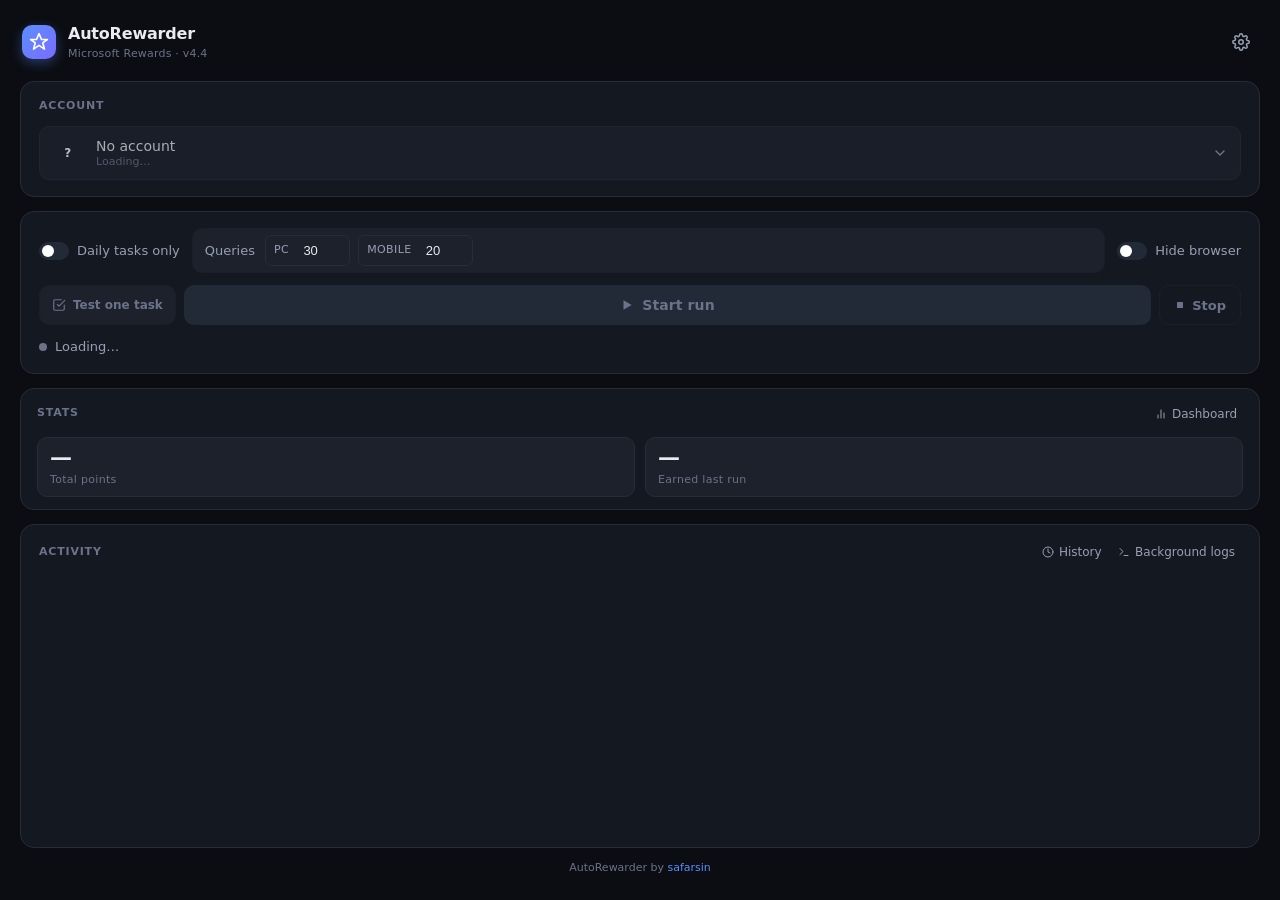
==== commit bf7573c6: "Bring main's earning fixes into the Ollama build branch" ====
--- a/gui/index.html
+++ b/gui/index.html
@@ -84,20 +84,20 @@
       </div>
 
       <div class="run-actions">
+        <button id="test_task_btn" class="test-task-btn" type="button"
+                onclick="test_one_task()" disabled
+                title="Run a single earning task to check whether it works. Nothing is marked as done for the day.">
+          <svg width="14" height="14" viewBox="0 0 24 24" fill="none" stroke="currentColor" stroke-width="2" stroke-linecap="round" stroke-linejoin="round" aria-hidden="true">
+            <path d="M9 11l3 3L22 4"></path>
+            <path d="M21 12v7a2 2 0 0 1-2 2H5a2 2 0 0 1-2-2V5a2 2 0 0 1 2-2h11"></path>
+          </svg>
+          <span>Test one task</span>
+        </button>
         <button id="start_btn" class="primary-btn-lg" onclick="start_bot()" disabled>
           <svg class="btn-icon" width="14" height="14" viewBox="0 0 24 24" fill="currentColor" aria-hidden="true">
             <polygon points="6 4 20 12 6 20 6 4"></polygon>
           </svg>
           <span class="btn-label">Start run</span>
-        </button>
-        <button id="test_activities_btn" class="activity-test-btn" type="button"
-                onclick="test_reward_activities()" disabled
-                title="Read-only check of available activity types. Does not complete activities.">
-          <svg width="14" height="14" viewBox="0 0 24 24" fill="none" stroke="currentColor" stroke-width="2" stroke-linecap="round" stroke-linejoin="round" aria-hidden="true">
-            <circle cx="10.5" cy="10.5" r="6.5"></circle>
-            <path d="m16 16 5 5"></path>
-          </svg>
-          <span class="activity-test-label">Test activities</span>
         </button>
         <button id="stop_btn" class="stop-btn" type="button" onclick="stop_bot()" disabled aria-label="Stop the current run">
           <svg width="12" height="12" viewBox="0 0 24 24" fill="currentColor" aria-hidden="true">
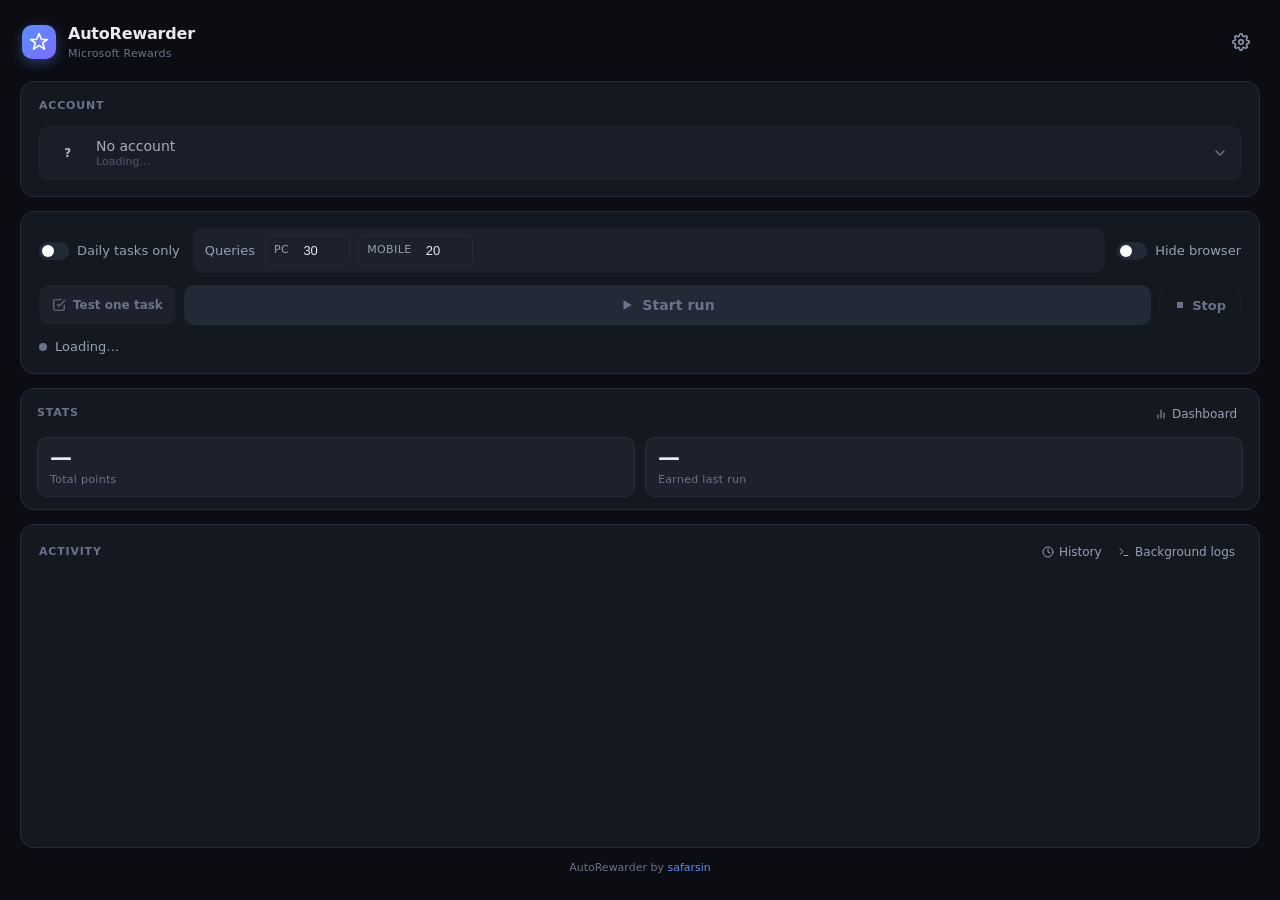
==== commit 3f5937bc: "Point the docs and the header at this edition's own version Two places still disagreed with what the" ====
--- a/gui/index.html
+++ b/gui/index.html
@@ -21,7 +21,7 @@
         </div>
         <div class="brand-text">
           <h1>AutoRewarder</h1>
-          <span class="brand-sub">Microsoft Rewards · v4.4</span>
+          <span class="brand-sub" id="brand_version">Microsoft Rewards</span>
         </div>
       </div>
 
@@ -288,6 +288,16 @@
                 <span class="toggle-pill"></span>
               </span>
             </label>
+            <label class="settings-row">
+              <div class="settings-row-text">
+                <div class="settings-row-label">Prompt for next account after a run</div>
+                <div class="settings-row-hint">When a manual run finishes, offer to switch to the next configured account. You must confirm the switch and press Start run yourself.</div>
+              </div>
+              <span class="toggle-compact">
+                <input type="checkbox" id="nextAccountPromptToggle">
+                <span class="toggle-pill"></span>
+              </span>
+            </label>
 
             <div class="settings-row settings-row-stack">
               <div class="settings-row-text">
@@ -341,7 +351,7 @@
             <label class="settings-row">
               <div class="settings-row-text">
                 <div class="settings-row-label">Generate search terms with AI (LLM)</div>
-                <div class="settings-row-hint">Choose a cloud LLM or local Ollama to generate fresh queries in your language. Cloud providers use your API key; Ollama runs on this PC. Falls back to the built-in list if generation fails.</div>
+                <div class="settings-row-hint">Use your own LLM API key to generate fresh queries in your language on each run. Falls back to the built-in list if generation fails.</div>
               </div>
               <span class="toggle-compact">
                 <input type="checkbox" id="llmToggle">
@@ -358,7 +368,6 @@
                     <option value="openai-compatible">OpenAI-compatible</option>
                     <option value="anthropic">Anthropic</option>
                     <option value="gemini">Google Gemini</option>
-                    <option value="ollama">Ollama (local)</option>
                   </select>
                 </div>
                 <div class="form-field">
@@ -383,7 +392,7 @@
               <p class="form-hint" id="llm_model_hint">Load the list to pick a model, or keep the provider default.</p>
               <div class="form-field" id="llm_base_url_field" hidden>
                 <label for="llmBaseUrl">Base URL</label>
-                <input type="url" id="llmBaseUrl" placeholder="http://127.0.0.1:11434" autocomplete="off" spellcheck="false">
+                <input type="url" id="llmBaseUrl" placeholder="https://api.example.com/v1" autocomplete="off" spellcheck="false">
               </div>
               <div class="form-grid-2">
                 <div class="form-field">
@@ -402,9 +411,9 @@
                   <input type="text" id="llmLocale" placeholder="auto" autocomplete="off" spellcheck="false">
                 </div>
               </div>
-              <p class="form-hint" id="llm_key_hint">Get an API key from <a href="#" id="llmKeyLink">your provider</a>.</p>
+              <p class="form-hint">Get an API key from <a href="#" id="llmKeyLink">your provider</a>.</p>
               <p class="form-hint" id="llm_locale_hint">Leave "auto" to follow your system language, or enter a locale like fr-FR.</p>
-              <p class="form-hint">Cloud API keys are stored locally in settings.json (plain text). Ollama requests stay on this PC when using the default local address.</p>
+              <p class="form-hint">Your API key is stored locally in settings.json (plain text). Requests only send a prompt asking for queries — no personal data.</p>
             </div>
           </div>
 
